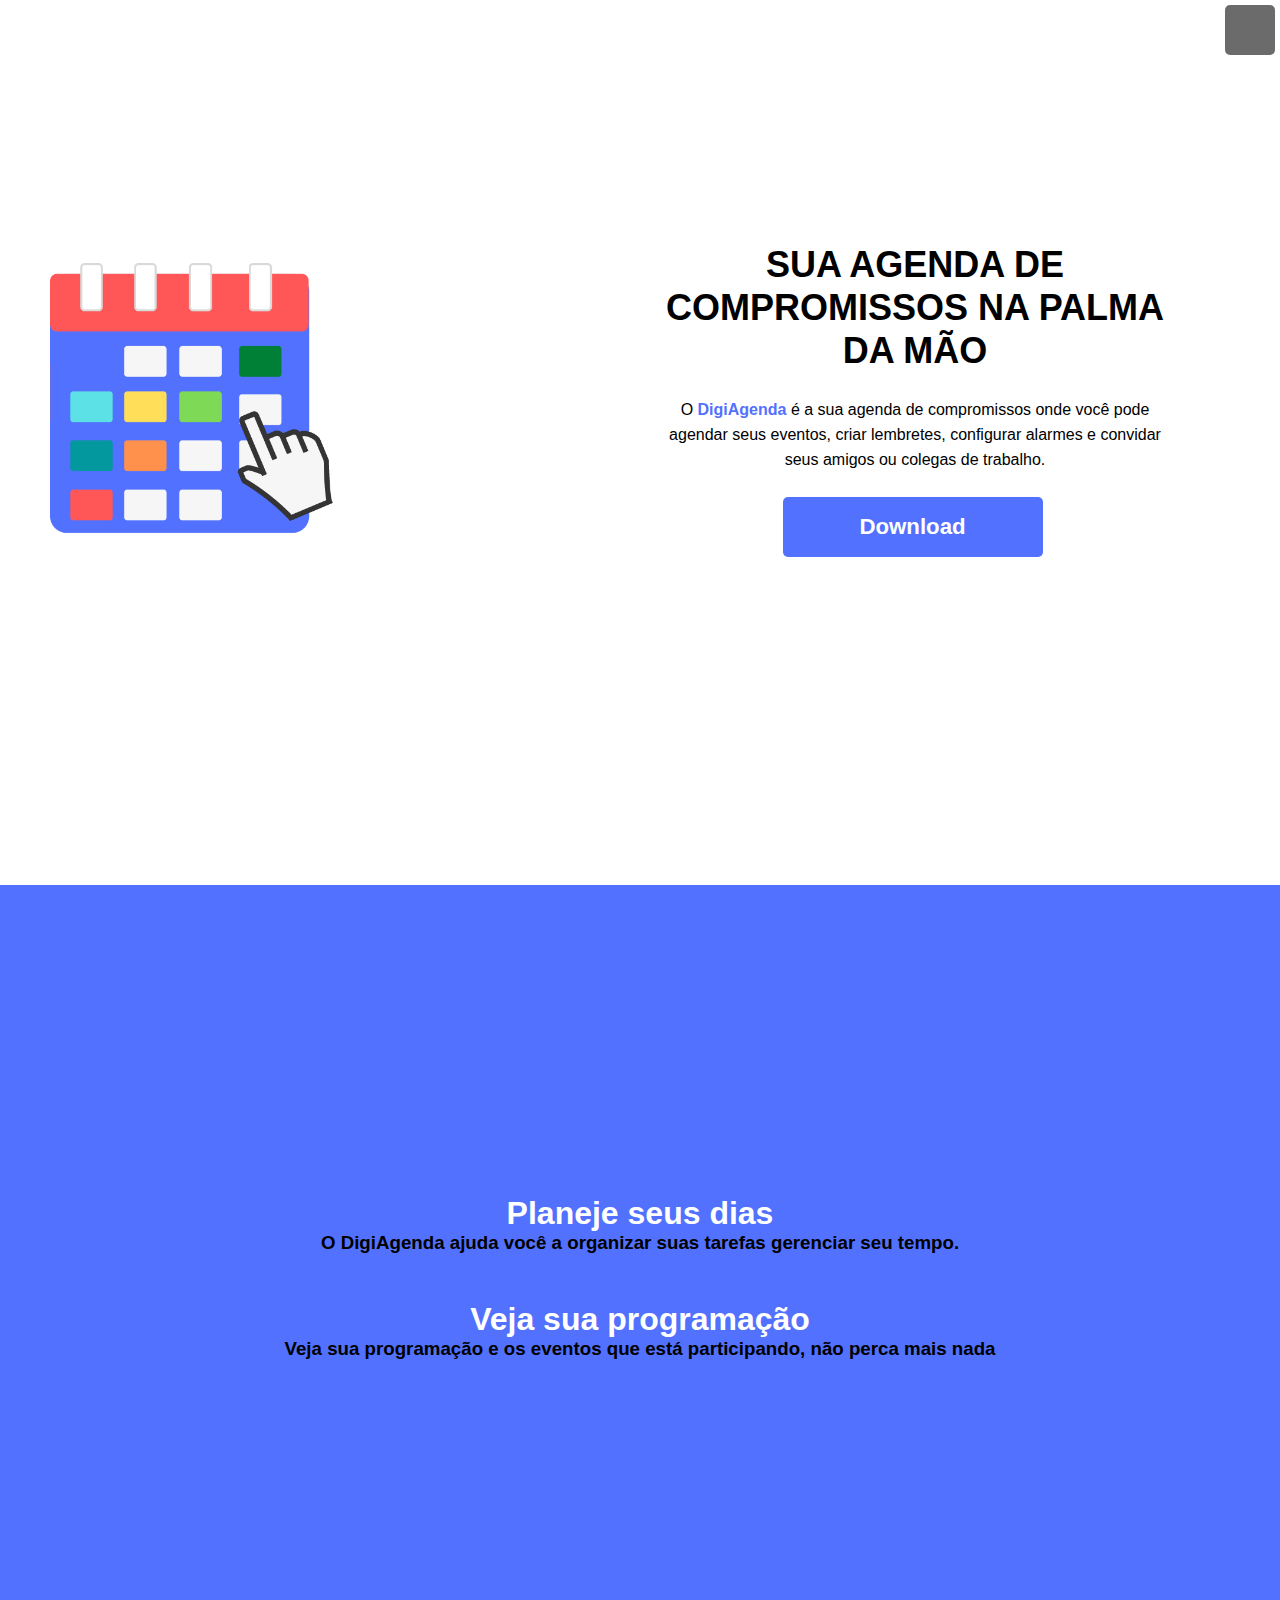
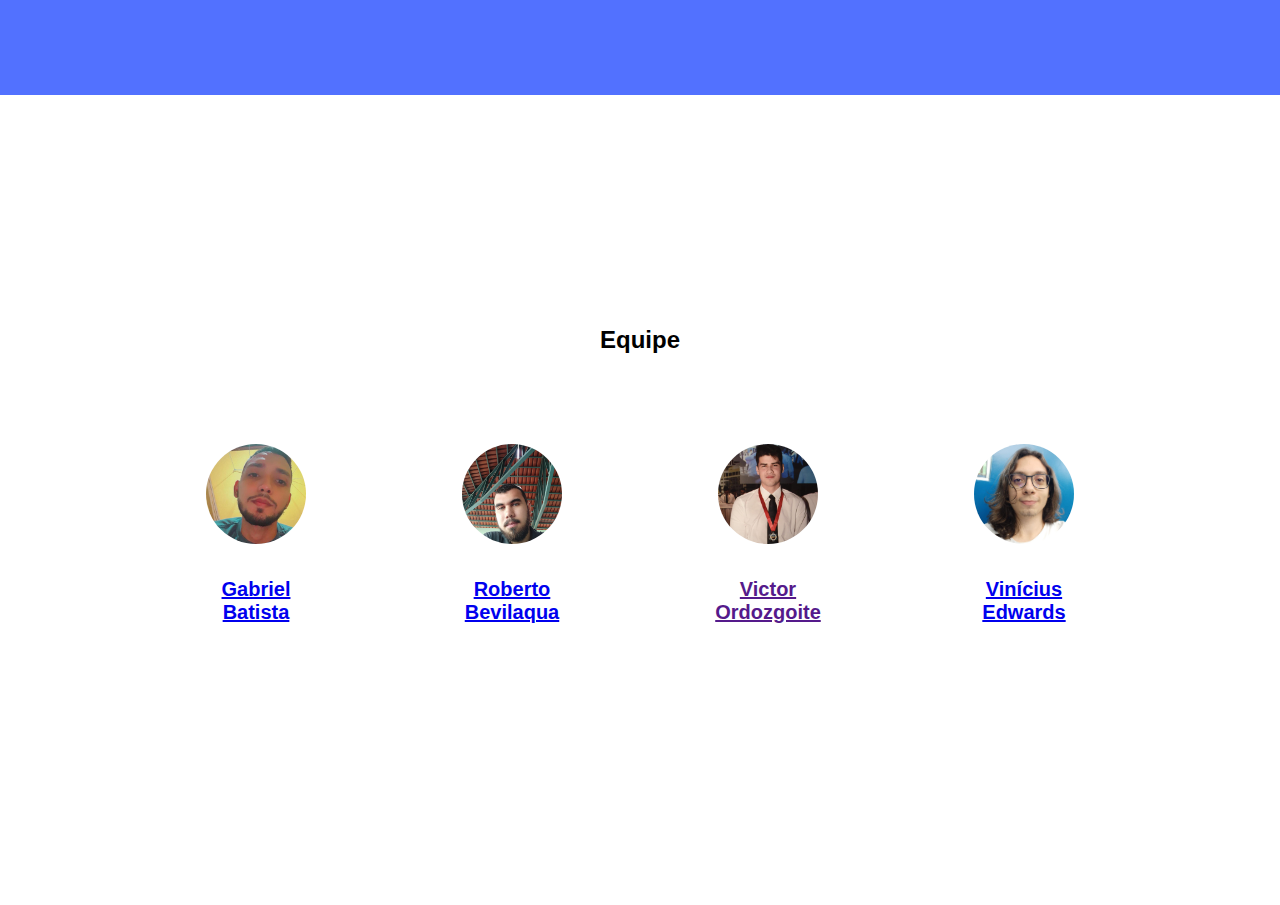
==== landing-page/src/index.html @ beb1a584 "text" ====
<!DOCTYPE html>
<html lang="PT-BR">
<head>
    <link rel="stylesheet" href="style.css">
    <meta charset="UTF-8">
    <link rel="shortcut icon" href="../assets/icon/logo.png" />
    <meta http-equiv="X-UA-Compatible" content="IE=edge">
    <meta name="viewport" content="width=device-width, initial-scale=1.0">
    <!-- <link rel="preconnect" href="https://fonts.gstatic.com">
    <link rel="stylesheet" href="https://cdnjs.cloudflare.com/ajax/libs/font-awesome/4.7.0/css/font-awesome.min.css">
    <link href="https://fonts.googleapis.com/css2?family=Orbitron:wght@400;600;900&display=swap" rel="stylesheet"> -->
    <title>MPS-Agenda</title>
</head>
<body>
    <nav>
        <a href="https://github.com/EdwardsVinicius/MPS-Agenda" target="_blank">
        <button class="btn btnGithub"><i class="fa fa-github" style="height: auto;"></i></button></a>
    </nav>
           
    <div class="container" id="container">
        
        <div class="contentLogo">
            <img class="logo" src="../assets/icon/logo.png" alt="">
            
        </div>
        <br/>
        <div class="contentName">
            <h1>SUA AGENDA DE COMPROMISSOS NA PALMA DA MÃO</h1>
            <p>O <strong class="boldText">DigiAgenda</strong> é a sua agenda de compromissos onde você pode agendar seus eventos, criar lembretes, configurar alarmes e convidar seus amigos ou colegas de trabalho.</p>          

            <div class="buttons">
                <a href=""><button class="btn btnRoton"><h3>Download</h3></button></a>
            </div>
            
        </div>
        
    </div>
    <div class="btnDown">
        <a href="#midContainer1"><i class="fa fa-angle-double-down fa-3x"></i></a>
    </div>
    

    <div class="midContainer" id="midContainer1">

        <h1 style="text-align: left;">Planeje seus dias</h1>
        <h3>O DigiAgenda ajuda você a organizar suas tarefas gerenciar seu tempo.</p>
        <br/>
        <h1 style="text-align: right;">Veja sua programação</h1>
        <h3>Veja sua programação e os eventos que está participando, não perca mais nada</p>
        <!-- <div class="cards">
            
            <div class="card firstCard">
                <img src="../assets/secondContent/comida.jpeg" alt="">
                <h3>Comidas diversas</h3>
                
            </div>

        </div> -->

        <a href="#teamContainer"><i class="fa fa-angle-double-down fa-3x fa-white"></i></a>

    
        

    </div>

    <!-- <div class="midContainer" id="midContainer2">

        <h1 style="text-align: center;">Veja sua programação</h1>
        <p>Veja sua programação e os eventos que está participando, não perca mais nada</p>

        <a href="#teamContainer"><i class="fa fa-angle-double-down fa-3x fa-white"></i></a>

    
        

    </div> -->

    

    <div class="teamContainer" id="teamContainer">

        <h2>Equipe</h2>
        <div class="equipe">
            
            <div class="membro">
                <a href="https://www.linkedin.com/in/gabriel-santos-6157101b1/">
                    <img class="fotoEquipe" src="../assets/img/equipe/gabriel.jpeg">
                    <h4>Gabriel Batista</h4>
                </a>
            </div>

            <div class="membro">
                <a href="https://www.linkedin.com/in/roberto-bevilaqua-de-carvalho-815a34145/">
                    <img class="fotoEquipe" src="../assets/img/equipe/roberto.jpeg">
                    <h4>Roberto Bevilaqua</h4>
                </a>
            </div>
            
            <div class="membro">
                <a href="">
                    <img class="fotoEquipe" src="../assets/img/equipe/victor.jpeg">
                    <h4>Victor Ordozgoite</h4>
                </a>
            </div>

            <div class="membro">
                <a href="https://www.linkedin.com/in/vinicius-e-228740125/">
                    <img class="fotoEquipe" src="../assets/img/equipe/vinicius.jpg">
                    <h4>Vinícius Edwards</h4>
                </a>
                
            </div>
        
        </div>

        <a href="#container"><i class="fa fa-angle-double-up fa-3x"></i></a>

    </div>
    

    
</body>
</html>
---- landing-page/src/style.css ----
* {
    margin: 0;
    padding: 0;
    box-sizing: border-box;
}

html {
    scroll-behavior: smooth;
}

body {
    font-family: 'Helvetica', sans-serif;
}

nav {
    padding-top: 5px;
    height: 30px;
    float: right;
}

nav strong {
    margin-left: 30px;
}

nav button {
    background-color: #fff;
}


.container {
    width: 100%;
    height: 85vh;
    display: flex;
    justify-content: center;
    align-items: center;
    animation-duration: 0.8s;
    animation-name: contentAnimation;
}

.contentName {
    width: 50vw;
    text-align: center;
}



.contentLogo {
    width: 50vw;
    padding-left:50px;
    align-items: center;
    
}

.contentLogo img {
    width: 50%;
    margin-left: auto;
    margin-right: auto;
}


.contentName {
    padding-right: 100px;
    padding-left: 10px;
  
}



.contentName h1, p {
    margin-bottom: 25px;
    line-height: 25px;
}

.contentName h1 {
    line-height: 43px;
    font-size: 36px;

}

.boldText {
    color: rgb(82, 113, 255);
}




.btn {
    font-family: 'Helvetica', sans-serif;
    font-weight: bold;
    font-size: 19px;
    cursor: pointer;
    background-color: rgb(82, 113, 255);
    color: #fff;
    margin-bottom: 25px;
    margin-right: 5px;
    width: 260px;
    height: 60px;
    border-radius: 5px;
    text-decoration: none;
    border: none;
    box-shadow: 2px 2px 2px 1px;
    transition: 0.5s;
    
}

.btn:hover {
    transform: scale(1.05);
}



.btnGithub{

    border-radius: 5px;
    background-color: rgba(0, 0, 0, 0.582);
    width: 50px;
    height: 50px;
    padding: 0;
    
}






.equipe {
    width: 80%;
    height: auto;
    margin-top: 90px;
    display: flex;
    justify-content: space-around;
    align-items: center;

}

.membro{
    width: 170px;
    text-align: center;
}

.membro h4 {
    font-size: 20px;
    padding: 30px;
}

.fotoEquipe{
    width: 100px;
    height: 100px;
    max-width:100px;
    max-height:100px;
    object-fit: cover;
    border-radius: 50%;

}

.midContainer {
    width: 100%;
    background-color: rgb(82, 113, 255);
    height: 90vh;
    display: flex;
    flex-direction: column;
    justify-content: center;
    align-items: center;
}

.cards {
    display: flex;
    
    justify-content:center;
    align-items: center;
    
}

.midContainer h1 {
    color: #fff;
}

.card {
    text-align: center;
    color: #fff;
    margin: 50px;
    width: 300px;
    height: 170px;
    border: 3px solid #fff;
    border-radius: 5px;
}

.card h3 {
    margin-top: 10px;
}


.card img {
    width: 100%;
    height: 100%;
    max-width:100%;
    max-height:100%;
    object-fit: cover;
    
}

.teamContainer {
    display: flex;
    flex-direction: column;
    justify-content: center;
    align-items: center;
    background-color: #fff;
    height: 90vh;
    width: 100%;
}

.btnDown{
    display: flex;
    justify-content: center;
    width: 100%;
    height: 10vh;
    
}

.btnDown a{
    transition: 4s;
}

.btnDown a:hover{
    scroll-behavior: smooth;
}

.fa-angle-double-down {
    color: rgb(82, 113, 255);
}

.fa-angle-double-up {
    color: rgb(82, 113, 255);
}

.fa-white {
    color: #fff;
}

.midContainer a {
    padding-top: 100px;
    margin-bottom: -60px;
}

.teamContainer a{
    padding-top: 100px;
    margin-bottom: -80px;
}


@media(max-width: 700px){
    .container {
        height: 100%;
        width: 100vw;
        display: flex;
        flex-direction: column;
    }

    .contentName{
        width: 100%;
        padding: 10px;
        text-align: center;
    }

    .contentLogo{
        height: auto;
        width: 100%;
        padding: 20px;
    }
    .contentLogo img{
        width: 50%; 
    }

    .logo{
        margin-top: 10px;
    }

    
    .membro{
        margin: 10px;
        width: 200px;
        margin-bottom: 20px;
    }

    .fotoEquipe {
        width: 150px;
        height: 150px;
        object-fit: cover;
        border-radius: 50%;
    }

    .equipe{
        display: flex;
        flex-direction: column;
        flex-wrap: wrap;
        
    }

    .midContainer{
        width: 100%;
        height: 1000px;

    }

    .card {
        margin: 0;
        margin-top: 60px;
    }

    .cards { 
        display: flex;
        flex-direction: column;
    }

    .teamContainer {
        width: 100%;
        height: 1800px;
    }

    

}

@keyframes contentAnimation {
    from {
        margin-left: -100%;
       
      }
    
      to {
        margin-left: 0%;
      
      }
}
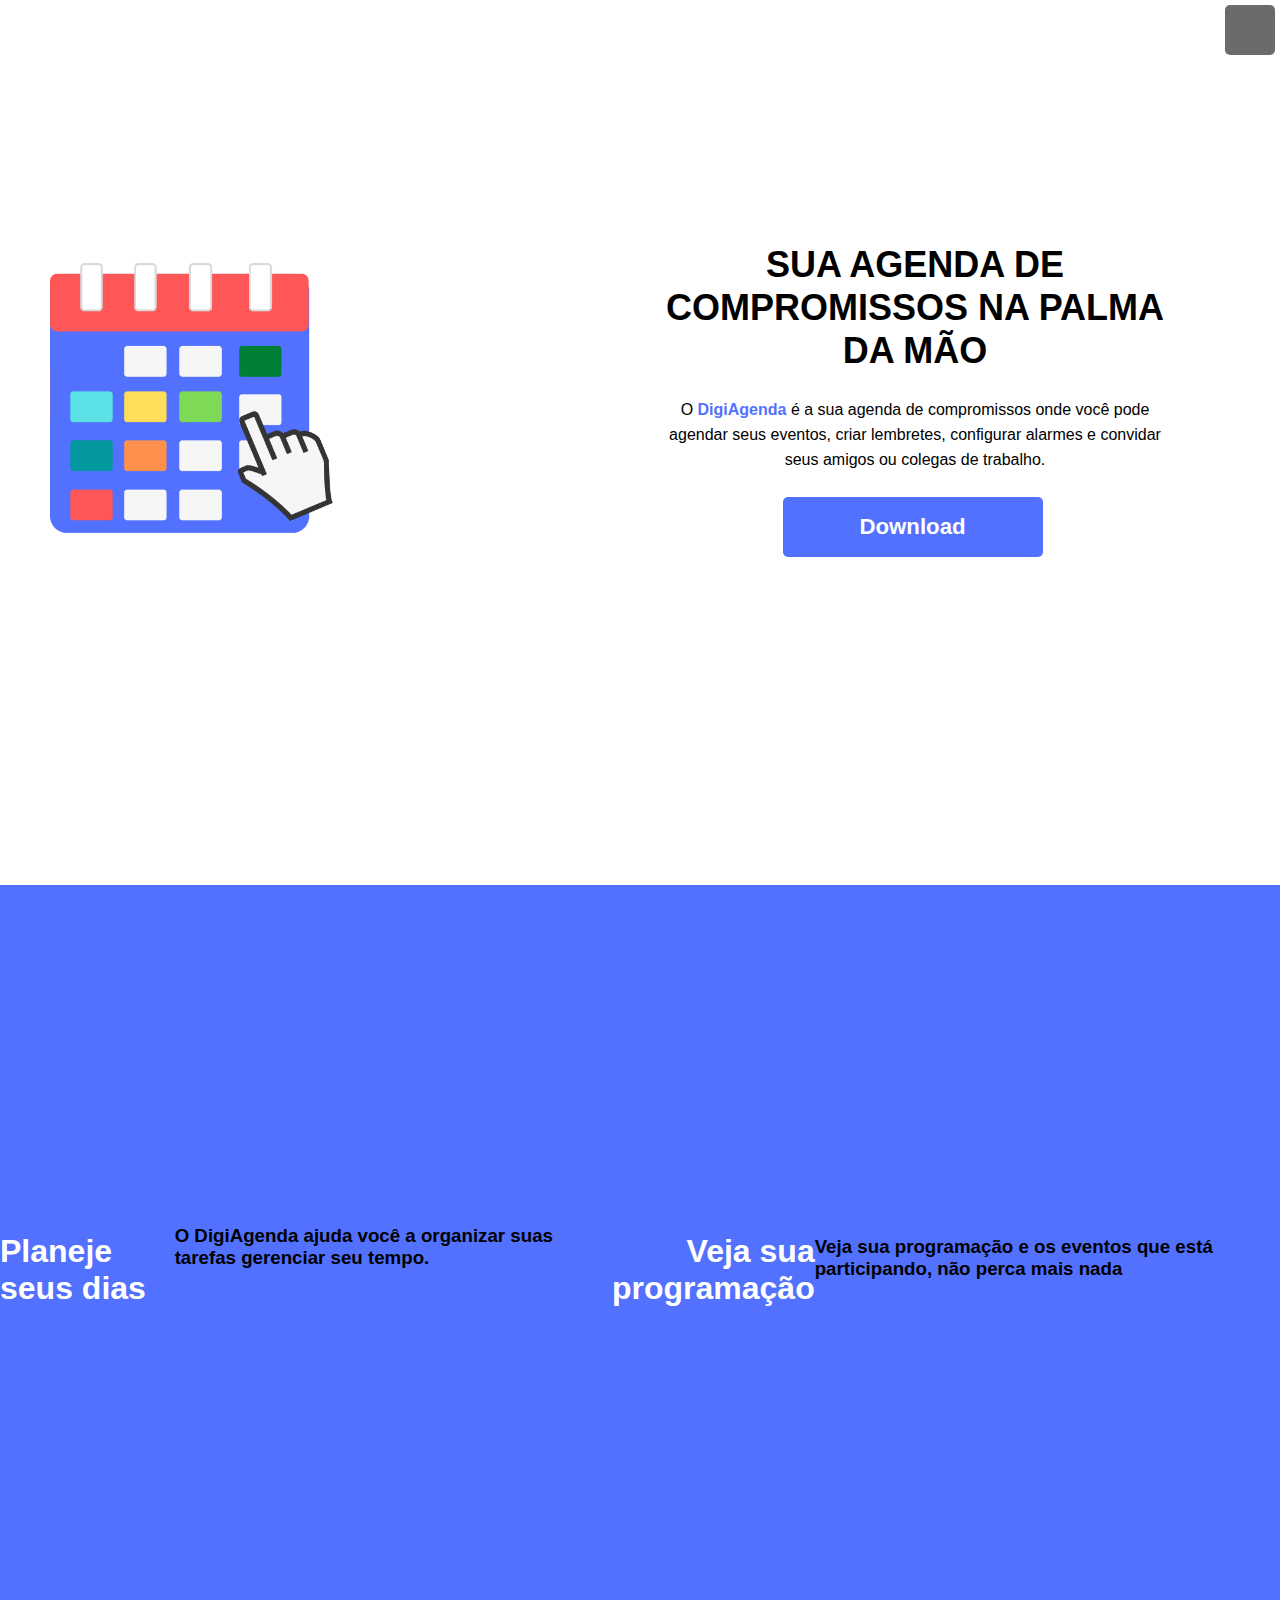
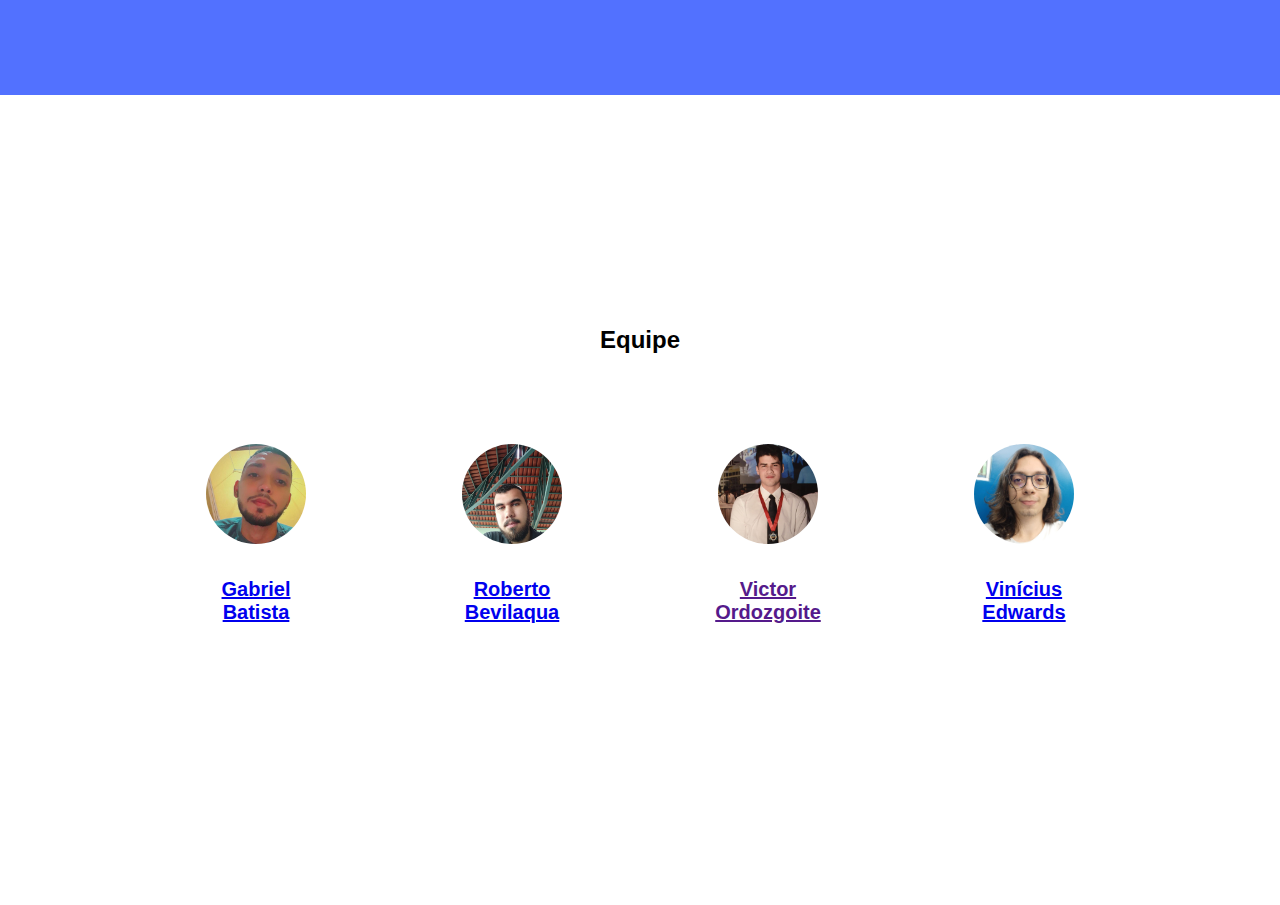
==== commit 747a82b4: "text" ====
--- a/landing-page/src/index.html
+++ b/landing-page/src/index.html
@@ -6,9 +6,6 @@
     <link rel="shortcut icon" href="../assets/icon/logo.png" />
     <meta http-equiv="X-UA-Compatible" content="IE=edge">
     <meta name="viewport" content="width=device-width, initial-scale=1.0">
-    <!-- <link rel="preconnect" href="https://fonts.gstatic.com">
-    <link rel="stylesheet" href="https://cdnjs.cloudflare.com/ajax/libs/font-awesome/4.7.0/css/font-awesome.min.css">
-    <link href="https://fonts.googleapis.com/css2?family=Orbitron:wght@400;600;900&display=swap" rel="stylesheet"> -->
     <title>MPS-Agenda</title>
 </head>
 <body>
@@ -29,7 +26,7 @@
             <p>O <strong class="boldText">DigiAgenda</strong> é a sua agenda de compromissos onde você pode agendar seus eventos, criar lembretes, configurar alarmes e convidar seus amigos ou colegas de trabalho.</p>          
 
             <div class="buttons">
-                <a href=""><button class="btn btnRoton"><h3>Download</h3></button></a>
+                <a href="https://play.google.com/store/apps?hl=pt_BR&gl=US"><button class="btn btnRoton"><h3>Download</h3></button></a>
             </div>
             
         </div>
@@ -42,20 +39,20 @@
 
     <div class="midContainer" id="midContainer1">
 
-        <h1 style="text-align: left;">Planeje seus dias</h1>
+        <!-- <h1 style="text-align: left;">Planeje seus dias</h1>
         <h3>O DigiAgenda ajuda você a organizar suas tarefas gerenciar seu tempo.</p>
         <br/>
         <h1 style="text-align: right;">Veja sua programação</h1>
-        <h3>Veja sua programação e os eventos que está participando, não perca mais nada</p>
-        <!-- <div class="cards">
+        <h3>Veja sua programação e os eventos que está participando, não perca mais nada</p> -->
+        <div class="cards">
             
-            <div class="card firstCard">
-                <img src="../assets/secondContent/comida.jpeg" alt="">
-                <h3>Comidas diversas</h3>
-                
-            </div>
+            <h1 style="text-align: left;">Planeje seus dias</h1>
+            <h3>O DigiAgenda ajuda você a organizar suas tarefas gerenciar seu tempo.</p>
+            <br/>
+            <h1 style="text-align: right;">Veja sua programação</h1>
+            <h3>Veja sua programação e os eventos que está participando, não perca mais nada</p>
 
-        </div> -->
+        </div>
 
         <a href="#teamContainer"><i class="fa fa-angle-double-down fa-3x fa-white"></i></a>
 
--- a/landing-page/src/style.css
+++ b/landing-page/src/style.css
@@ -45,7 +45,7 @@
 
 
 .contentLogo {
-    width: 50vw;
+    width: 50%;
     padding-left:50px;
     align-items: center;
     
@@ -53,8 +53,6 @@
 
 .contentLogo img {
     width: 50%;
-    margin-left: auto;
-    margin-right: auto;
 }
 
 
@@ -188,6 +186,7 @@
 
 .card h3 {
     margin-top: 10px;
+    color: #fff;
 }
 
 
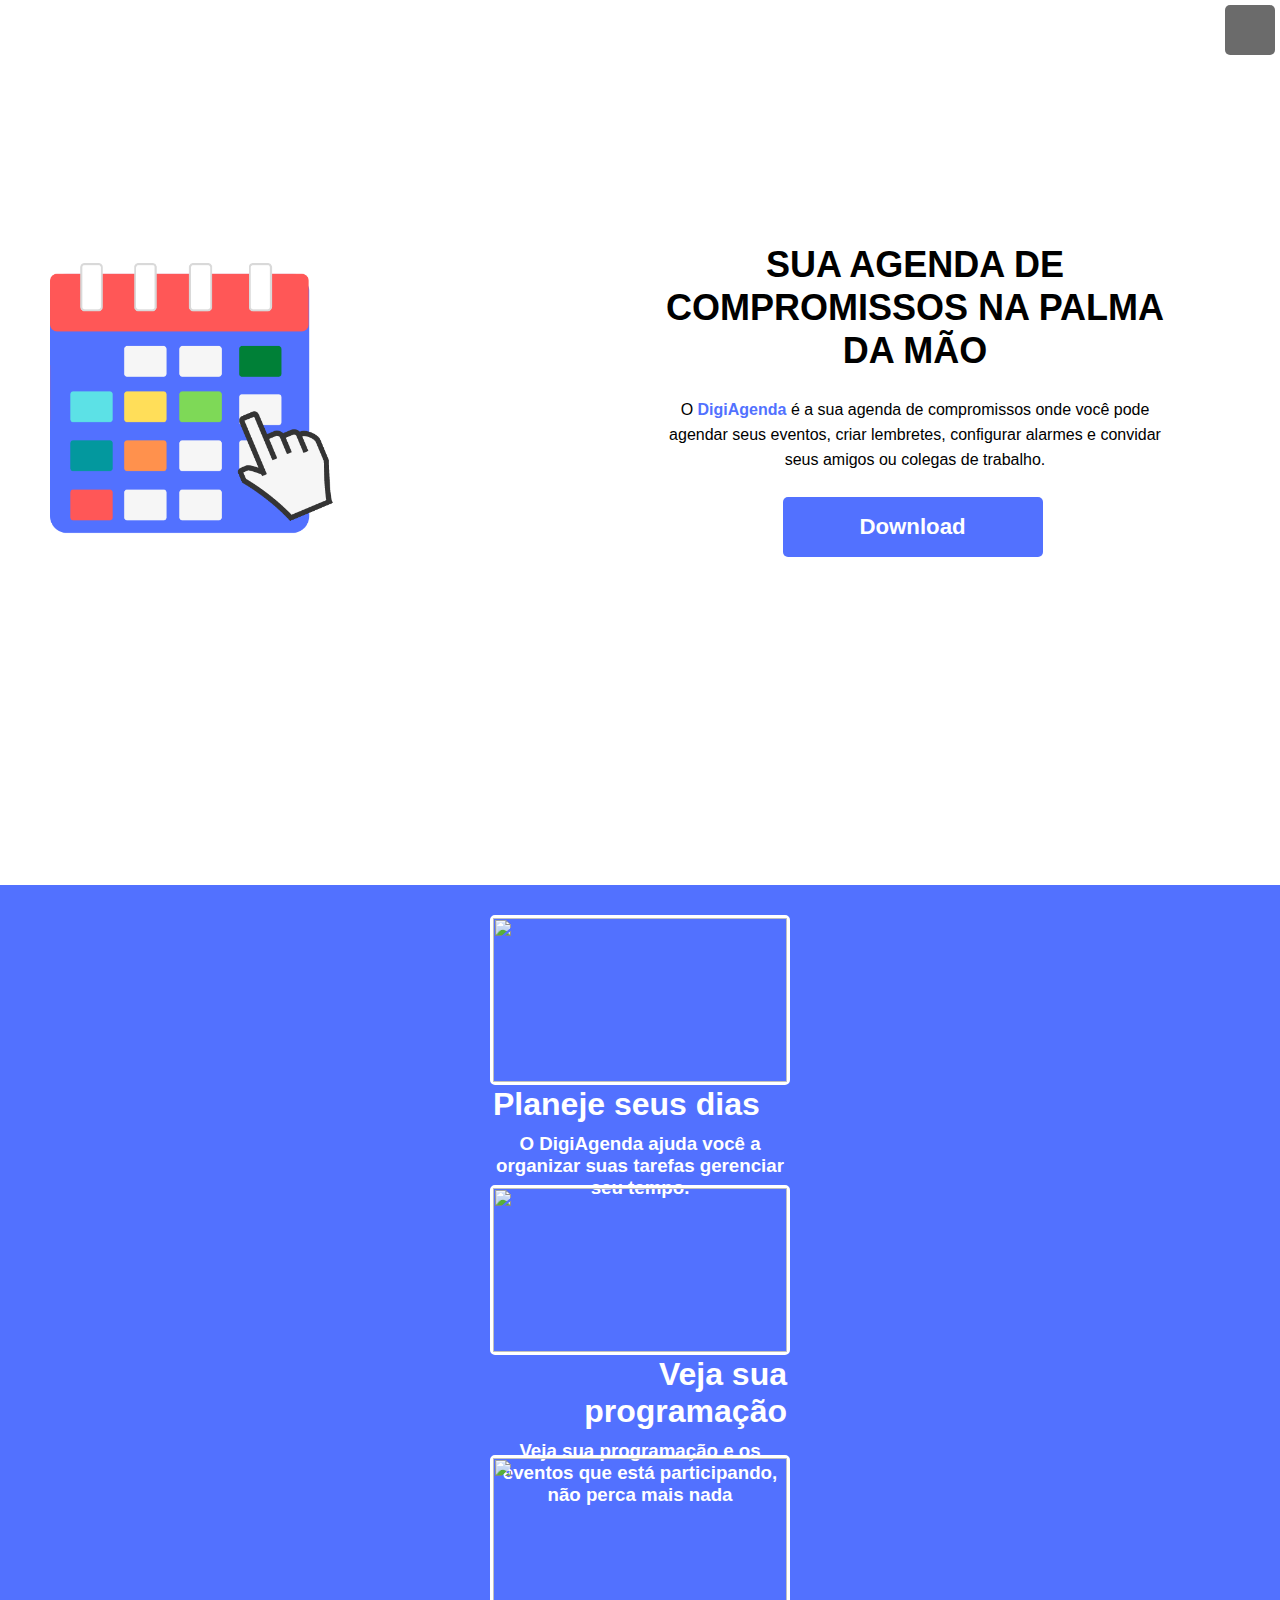
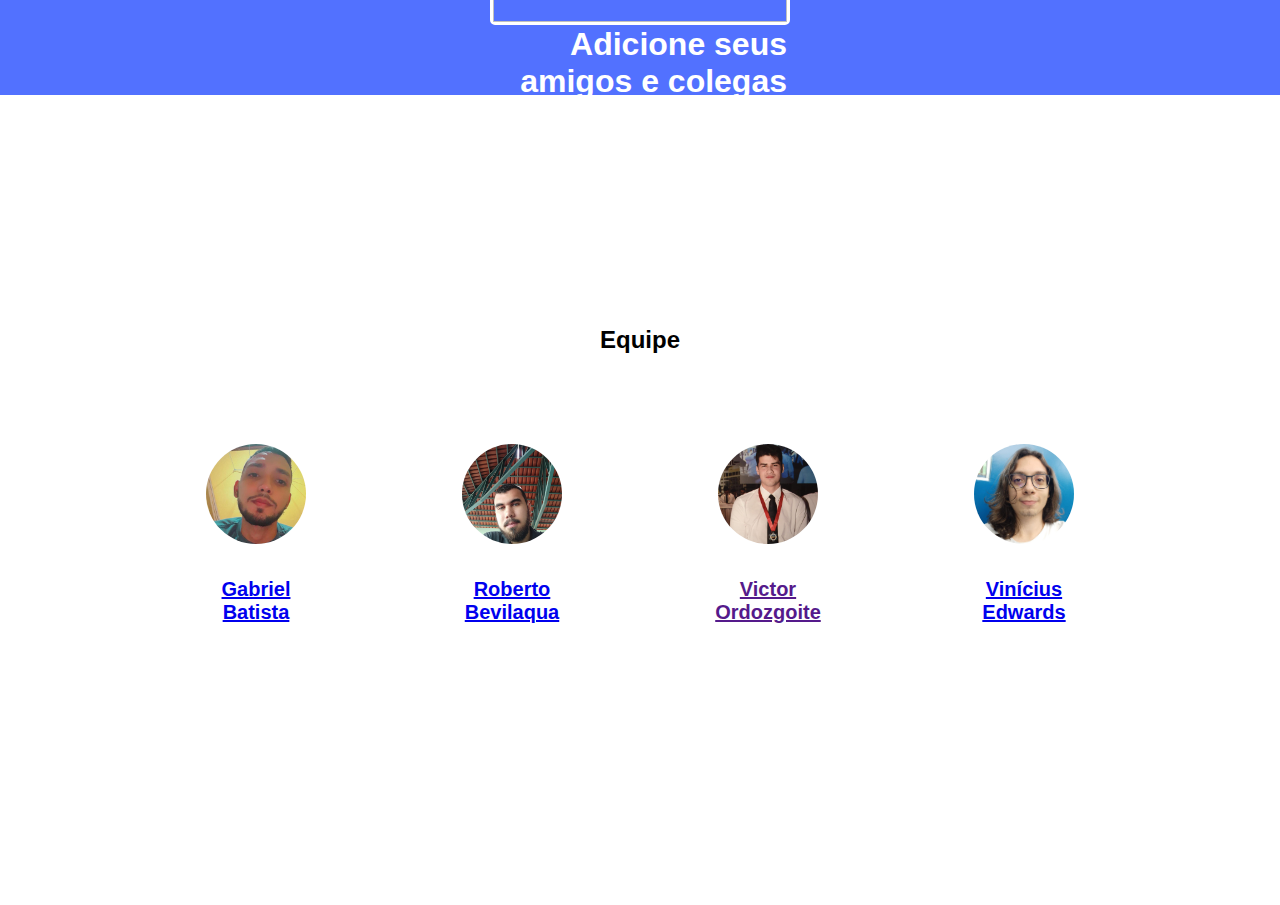
==== commit a9d181a3: "img" ====
--- a/landing-page/src/index.html
+++ b/landing-page/src/index.html
@@ -39,20 +39,40 @@
 
     <div class="midContainer" id="midContainer1">
 
-        <!-- <h1 style="text-align: left;">Planeje seus dias</h1>
-        <h3>O DigiAgenda ajuda você a organizar suas tarefas gerenciar seu tempo.</p>
-        <br/>
-        <h1 style="text-align: right;">Veja sua programação</h1>
-        <h3>Veja sua programação e os eventos que está participando, não perca mais nada</p> -->
+        
         <div class="cards">
             
-            <h1 style="text-align: left;">Planeje seus dias</h1>
-            <h3>O DigiAgenda ajuda você a organizar suas tarefas gerenciar seu tempo.</p>
-            <br/>
-            <h1 style="text-align: right;">Veja sua programação</h1>
-            <h3>Veja sua programação e os eventos que está participando, não perca mais nada</p>
+            <div class="card firstCard">
+                <img src="..assets/icon/calendar.png">
+                <h1 style="text-align: left;">Planeje seus dias</h1>
+                <h3>O DigiAgenda ajuda você a organizar suas tarefas gerenciar seu tempo.</p>
+        
+            </div>
+            
+        </div>
 
+        <div class="cards">
+            
+            <div class="card firstCard">
+                <img src="..assets/icon/note.png">
+                <h1 style="text-align: right;">Veja sua programação</h1>
+                <h3>Veja sua programação e os eventos que está participando, não perca mais nada</p>
+        
+            </div>
+            
         </div>
+
+        <div class="cards">
+            
+            <div class="card firstCard">
+                <img src="..assets/icon/add-fren.png">
+                <h1 style="text-align: right;">Adicione seus amigos e colegas</h1>
+                <h3>Veja os eventos que seus amigos estão participando ou convide eles para seu próprio evento</p>
+        
+            </div>
+            
+        </div>
+
 
         <a href="#teamContainer"><i class="fa fa-angle-double-down fa-3x fa-white"></i></a>
 
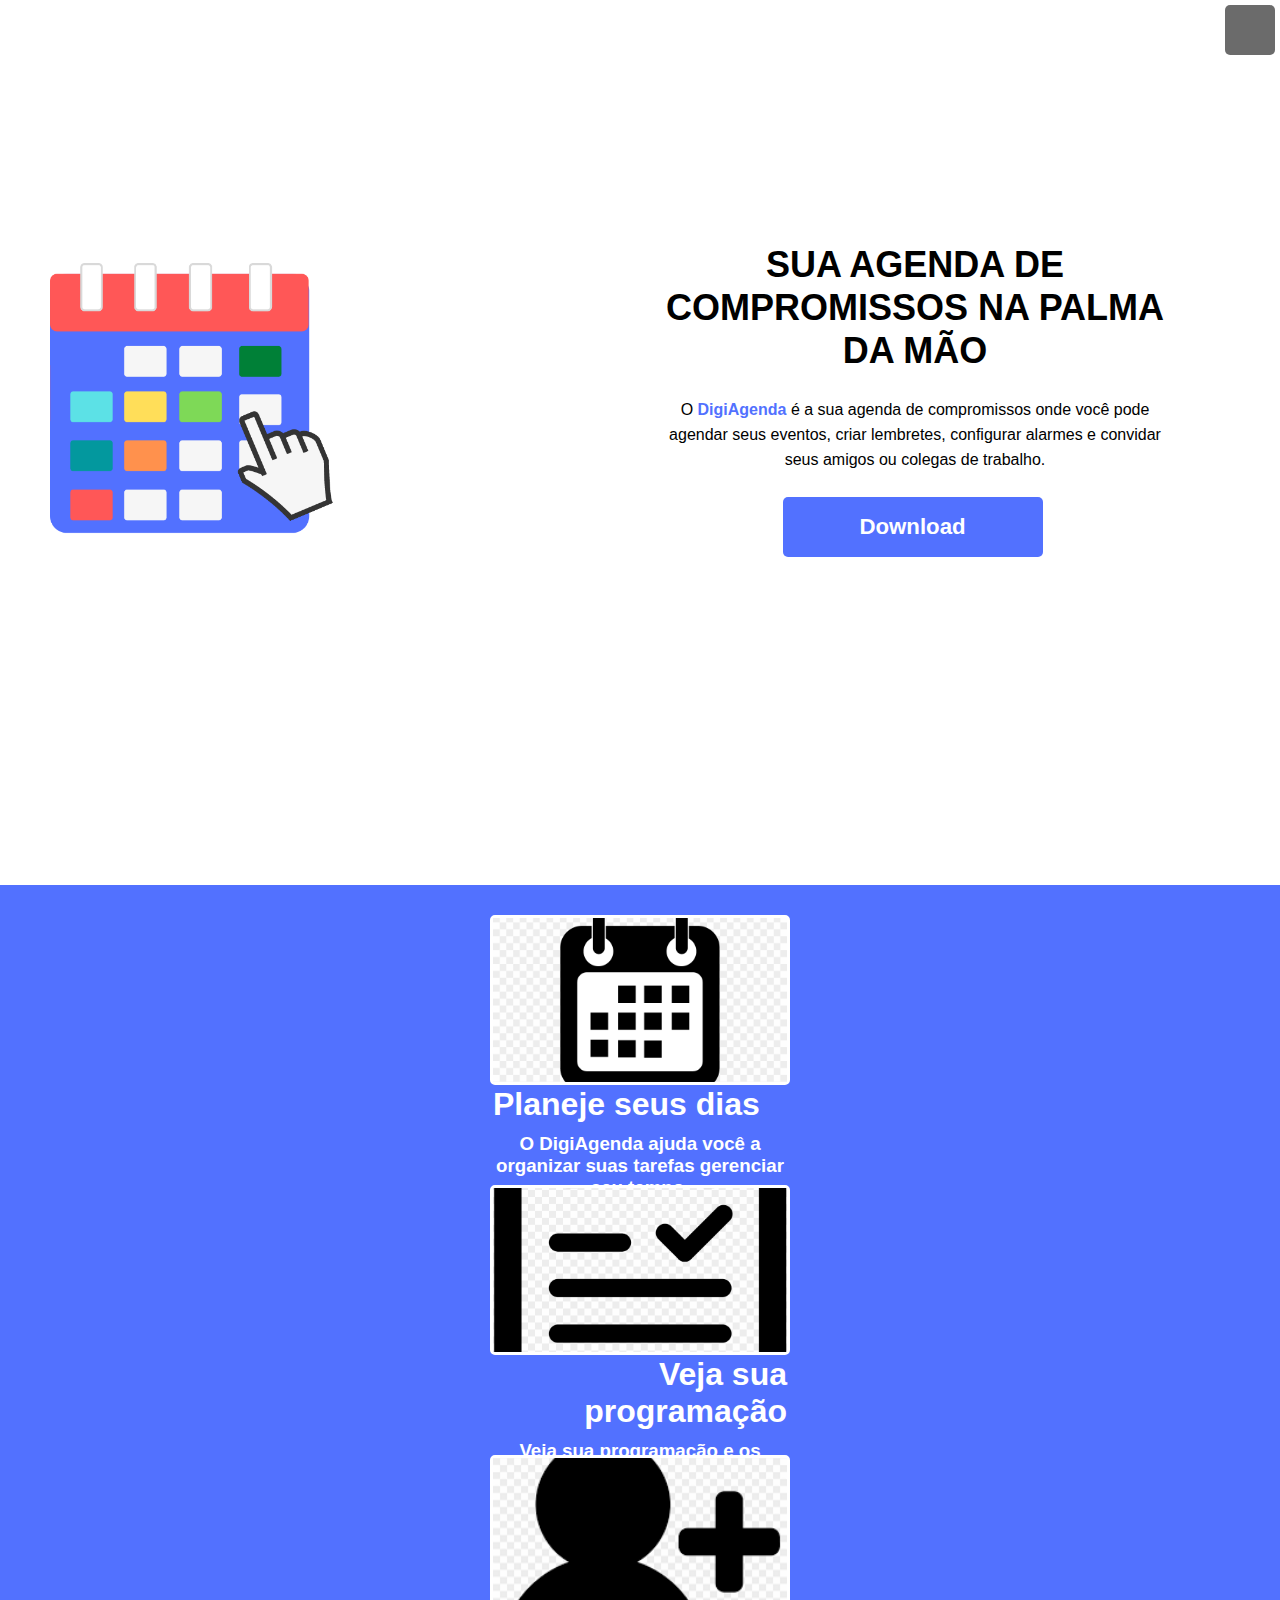
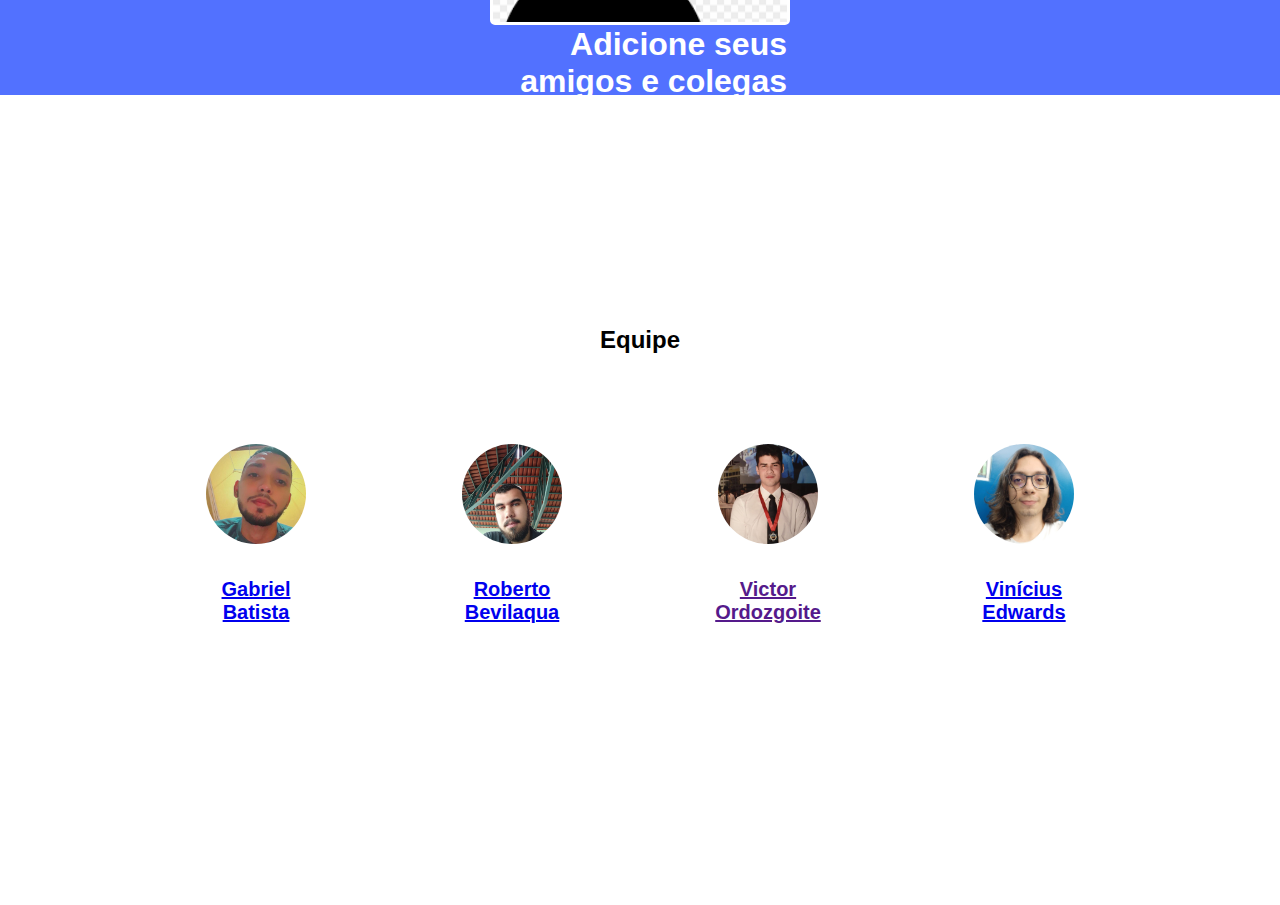
==== commit 4dfc7fec: "img" ====
--- a/landing-page/src/index.html
+++ b/landing-page/src/index.html
@@ -43,7 +43,7 @@
         <div class="cards">
             
             <div class="card firstCard">
-                <img src="..assets/icon/calendar.png">
+                <img src="../assets/icon/calendar.png" alt="">
                 <h1 style="text-align: left;">Planeje seus dias</h1>
                 <h3>O DigiAgenda ajuda você a organizar suas tarefas gerenciar seu tempo.</p>
         
@@ -54,7 +54,7 @@
         <div class="cards">
             
             <div class="card firstCard">
-                <img src="..assets/icon/note.png">
+                <img src="../assets/icon/note.png" alt="">
                 <h1 style="text-align: right;">Veja sua programação</h1>
                 <h3>Veja sua programação e os eventos que está participando, não perca mais nada</p>
         
@@ -65,7 +65,7 @@
         <div class="cards">
             
             <div class="card firstCard">
-                <img src="..assets/icon/add-fren.png">
+                <img src="../assets/icon/add-fren.png" alt="">
                 <h1 style="text-align: right;">Adicione seus amigos e colegas</h1>
                 <h3>Veja os eventos que seus amigos estão participando ou convide eles para seu próprio evento</p>
         
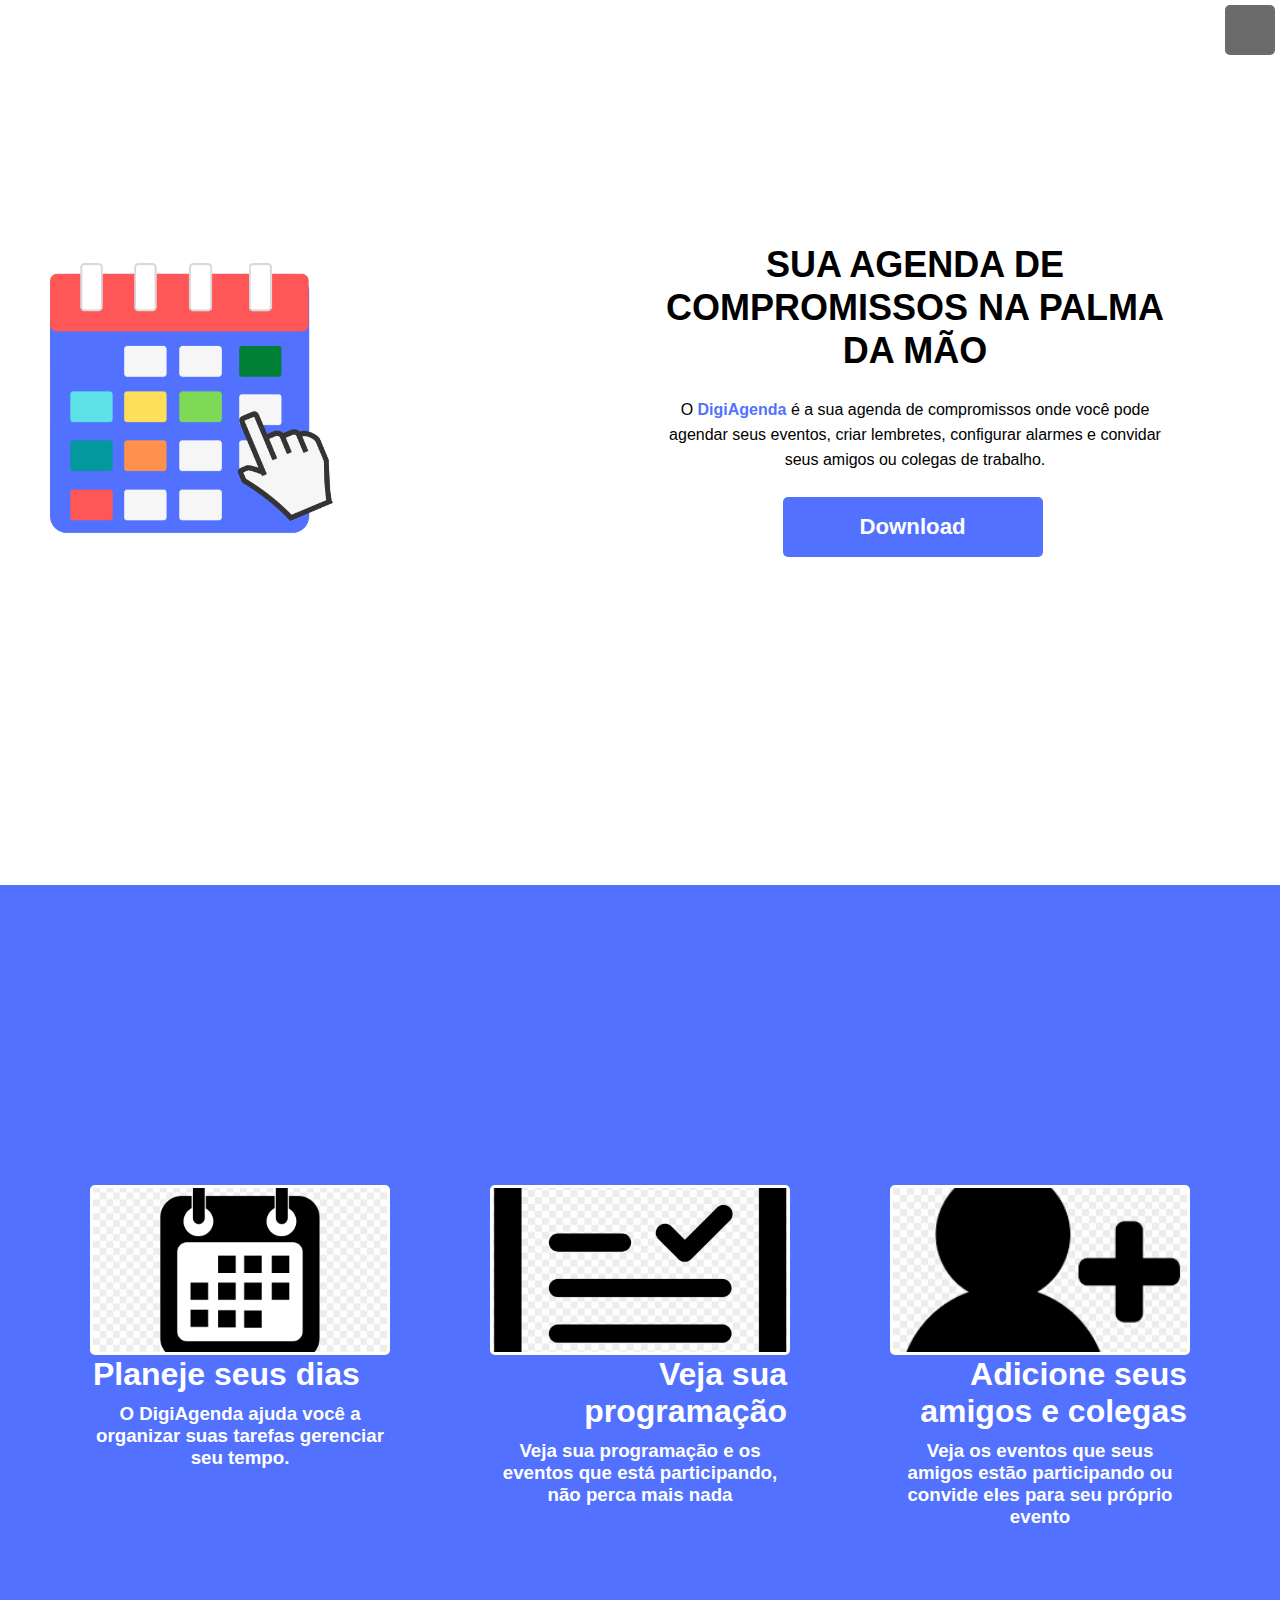
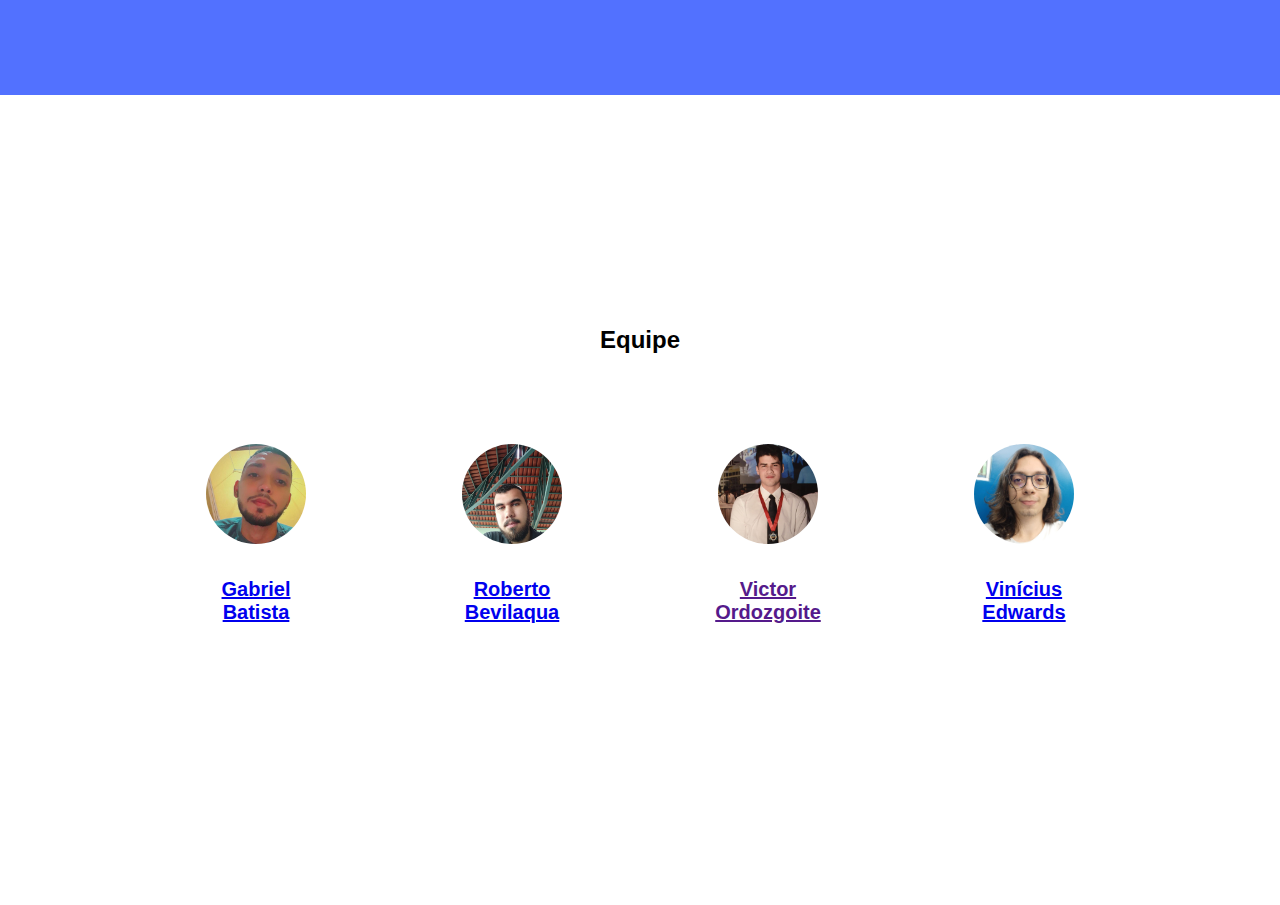
==== commit 74feed2e: "img" ====
--- a/landing-page/src/index.html
+++ b/landing-page/src/index.html
@@ -48,22 +48,14 @@
                 <h3>O DigiAgenda ajuda você a organizar suas tarefas gerenciar seu tempo.</p>
         
             </div>
-            
-        </div>
 
-        <div class="cards">
-            
             <div class="card firstCard">
                 <img src="../assets/icon/note.png" alt="">
                 <h1 style="text-align: right;">Veja sua programação</h1>
                 <h3>Veja sua programação e os eventos que está participando, não perca mais nada</p>
         
             </div>
-            
-        </div>
 
-        <div class="cards">
-            
             <div class="card firstCard">
                 <img src="../assets/icon/add-fren.png" alt="">
                 <h1 style="text-align: right;">Adicione seus amigos e colegas</h1>
@@ -72,7 +64,6 @@
             </div>
             
         </div>
-
 
         <a href="#teamContainer"><i class="fa fa-angle-double-down fa-3x fa-white"></i></a>
 
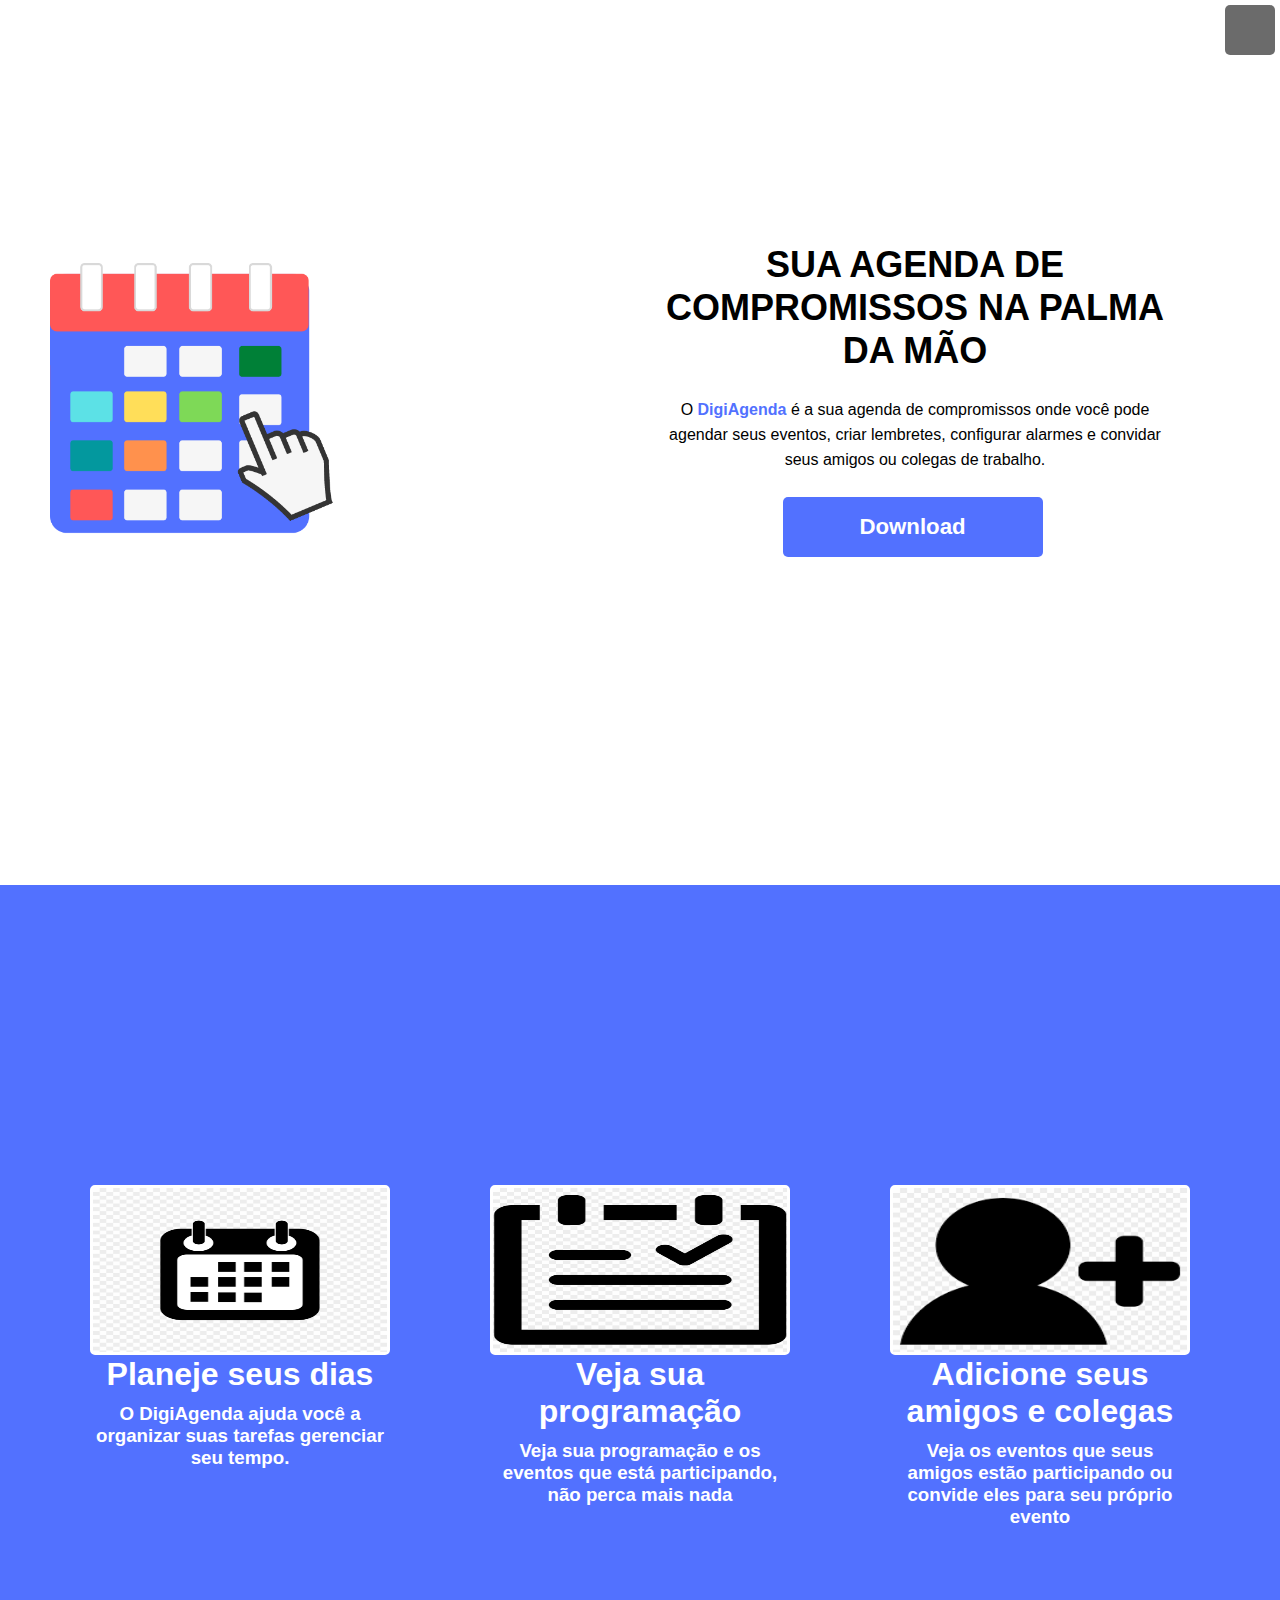
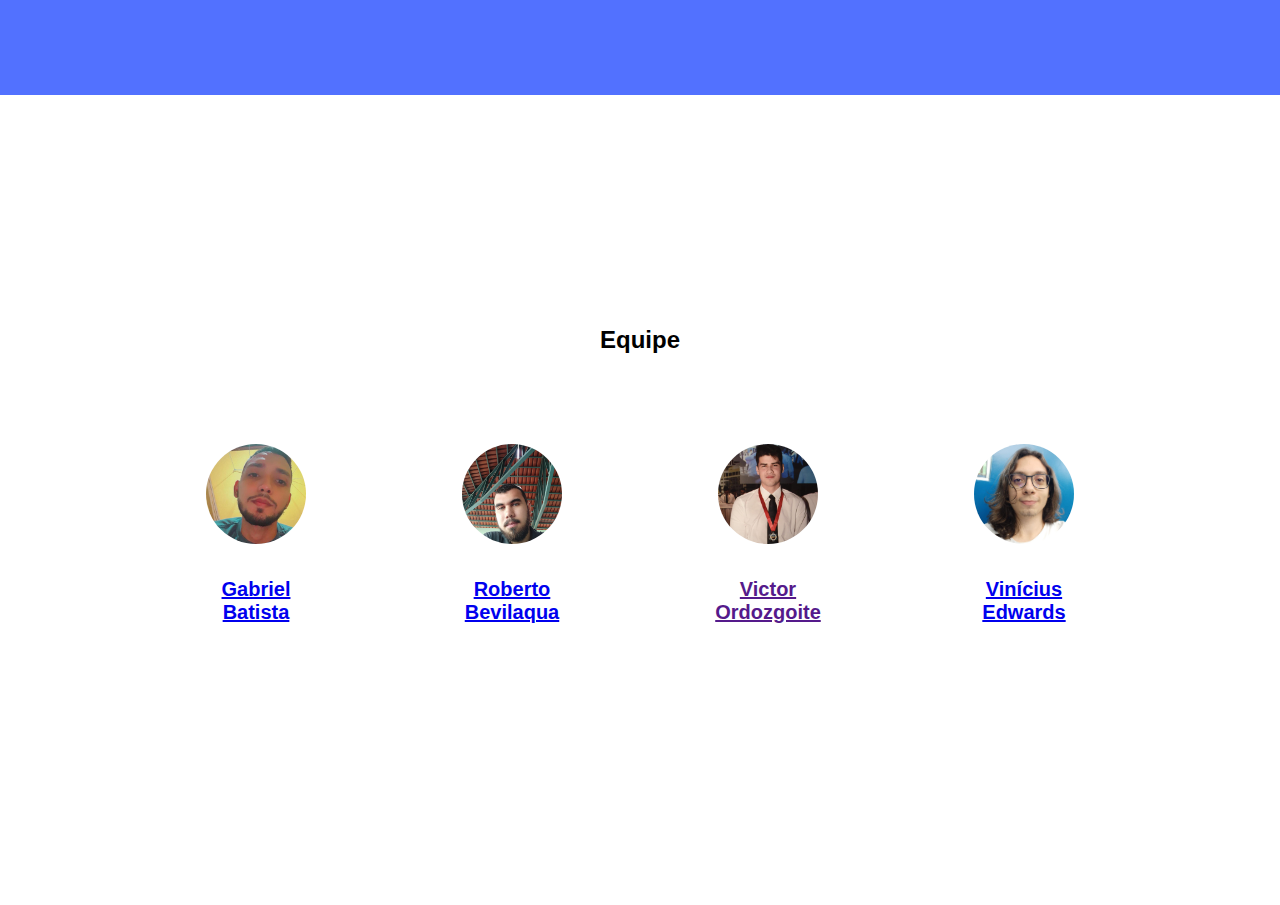
==== commit 26497bbf: "img" ====
--- a/landing-page/src/index.html
+++ b/landing-page/src/index.html
@@ -44,21 +44,21 @@
             
             <div class="card firstCard">
                 <img src="../assets/icon/calendar.png" alt="">
-                <h1 style="text-align: left;">Planeje seus dias</h1>
+                <h1 style="text-align: center;">Planeje seus dias</h1>
                 <h3>O DigiAgenda ajuda você a organizar suas tarefas gerenciar seu tempo.</p>
         
             </div>
 
             <div class="card firstCard">
                 <img src="../assets/icon/note.png" alt="">
-                <h1 style="text-align: right;">Veja sua programação</h1>
+                <h1 style="text-align: center;">Veja sua programação</h1>
                 <h3>Veja sua programação e os eventos que está participando, não perca mais nada</p>
         
             </div>
 
             <div class="card firstCard">
                 <img src="../assets/icon/add-fren.png" alt="">
-                <h1 style="text-align: right;">Adicione seus amigos e colegas</h1>
+                <h1 style="text-align: center;">Adicione seus amigos e colegas</h1>
                 <h3>Veja os eventos que seus amigos estão participando ou convide eles para seu próprio evento</p>
         
             </div>
@@ -71,18 +71,6 @@
         
 
     </div>
-
-    <!-- <div class="midContainer" id="midContainer2">
-
-        <h1 style="text-align: center;">Veja sua programação</h1>
-        <p>Veja sua programação e os eventos que está participando, não perca mais nada</p>
-
-        <a href="#teamContainer"><i class="fa fa-angle-double-down fa-3x fa-white"></i></a>
-
-    
-        
-
-    </div> -->
 
     
 
--- a/landing-page/src/style.css
+++ b/landing-page/src/style.css
@@ -195,7 +195,7 @@
     height: 100%;
     max-width:100%;
     max-height:100%;
-    object-fit: cover;
+    /* object-fit: cover; */
     
 }
 
